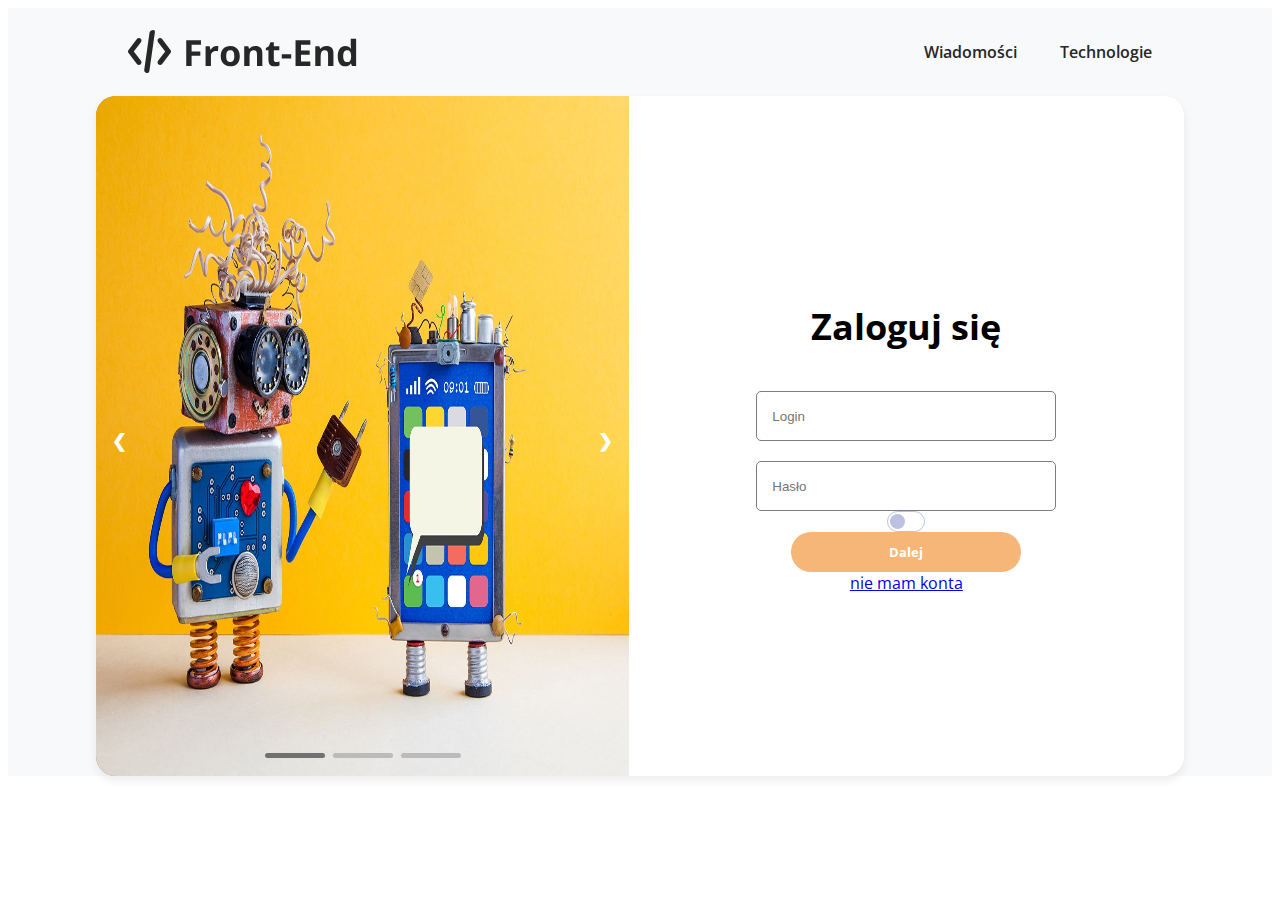
==== Logowanie.html @ cfa82c24 "Logowanie form" ====
<!DOCTYPE html>
<html lang="en">
<head>
    <meta charset="UTF-8">
    <meta name="viewport" content="width=device-width, initial-scale=1.0">
    <title>Logowanie -K2 Group</title>
    <style>
        /* Open Sans Font from Google */
        /* 300,400,600,700 */
        @import url('https://fonts.googleapis.com/css2?family=Open+Sans:wght@300;400;600;700&display=swap');
        /* Khula 400 */
        @import url('https://fonts.googleapis.com/css2?family=Khula&display=swap');

       
    </style>
    <link rel="stylesheet" href="./main.css">
    <link rel="stylesheet" href="./slider.css">
     <link rel="stylesheet" href="./switch.css"> 
</head>
<body>
    <div id="background">
        <header id="header">
            <div id="logo"></div>
            <nav id="nav">
                <div >
                    <a href="#newsy"> Wiadomości</a>
                </div>
                <div>
                    <a href="#technologie"> Technologie</a>
                </div>
            </nav>
        </header>

        <div id="content">
            <div id="contentL" class="slideshow-container">
                 <div class="mySlides fade">
                    <img src="./images/Robo.png" >
                 </div>
                
                 <div class="mySlides fade">
                    <img src="https://www.w3schools.com/howto/img_snow_wide.jpg" >
                 </div>
                
                <div class="mySlides fade">
                    <img src="https://www.w3schools.com/howto/img_mountains_wide.jpg" >
                </div>
                
                
                    <a class="prev" onclick="plusSlides(-1)">&#10094;</a>
                    <a class="next" onclick="plusSlides(1)">&#10095;</a>

                    <br>
                <div id="dots_container" style="text-align:center">
                    <span class="dot" onclick="currentSlide(1)"></span> 
                    <span class="dot" onclick="currentSlide(2)"></span> 
                    <span class="dot" onclick="currentSlide(3)"></span> 
                </div>
            </div>
            
            <!-- ------------- Log in form ---------------- -->

            <div id="contentR">
                <div id="logowanie" class="content">
                    <h1 id="title">Zaloguj się </h1>
                    <input type="text" class="form" id="login" placeholder="Login" > 
                    <input type="password" class="form"  minlength="8" id="password" placeholder="Hasło"> 
                    <!-- <input type="password" id="pwd" name="pwd"><br><br> -->
                   
                    <input id="s1" type="checkbox" class="switch">
                        
                    <button id="btn_zaloguj_dalej" class="btn_primary">Dalej</button>
                    <a href="./rejestracja.html">nie mam konta</a>
                </div>
            </div>
        </div>
        
      
       

    </div>
    
    <script src="./slider.js"></script>
</body>
</html>
---- main.css ----
#background{
    /* background-color: #E5E5E5; */
    /* background-color: #ececec; */

    /* blue light */
    background-color: #f7f9fb;

    /* width: 1490px; */
    width: 100%;
    /* height: 2523px; */
    display: flex;
    flex-direction: column;
    /* justify-content: center; */
    align-items: center;

}
#header{
    display: flex;
    flex-direction: row;
    justify-content: space-between;
    align-items: center;
    width:81%;
    /* width: 1208px; */
    height: 48px;
    /* background-color: #615fc7; */
   padding: 20px 20px;
}
#logo{
    width: 275px;
    height: 48px;
   /* margin-left: 101px;*/
    background:url("./images/Logo.svg");

}
@media only screen and (max-width:620px) {/* For mobile phones: */
     #logo{
        width: 30px;
        height: 30px;
        background:url("./images/logo_mobile.svg");
        background-repeat: no-repeat;
        background-size: contain;
        
    }
}
#nav{
    display: flex;
    flex-direction: row;
    justify-content: space-between;
    align-items: center;

    /* color: #E06D00; */
    color: #272727;

    height: 29px;
    width: 228px;
    left: 977px;
    top: 13px;

    font-family: Open Sans;
    font-size: 16px;
    font-style: normal;
    font-weight: 600;
    line-height: 22px;
    letter-spacing: 0em;
    text-align: left;

}
@media only screen and (max-width:620px) {/* For mobile phones: */
    #nav {
        flex-direction: column;
        padding-bottom: 5px;
        width: auto;
        height: auto;
       
     }
}
#nav a{
    color: #272727;
    text-decoration: none ;

}
#nav a:hover{
    color: #E06D00;
    transition: 0.3s;
}

#content{
/* background-color: red; */
/* width: 1289px; */
display: flex;
flex-direction: row;
width: 86%;

/* box-sizing: border-box;
position: relative;
//Aspect Ratio (divide 9 by 16 = 0.5625)
 padding-top: 56.25%; 16:9     */
 height:680px ; 

border-radius: 20px; 


margin: 0 auto;
background: #ffffff;;
box-shadow: 0px 5px 10px rgba(0, 0, 0, 0.07);
     
}

@media only screen and (max-width:620px) {
    /* For mobile phones: */
    #content {
        
    flex-direction: column;
      width:100%;
      align-items: center;
      
    background: #F7F9FB;
    
    box-shadow:none;

    }
}
#contentL{
    /* margin: 0; */
    width: 49%;
    height: 100%;
    border-radius: 20px 0px 0px 20px;
    
    /* background: chartreuse; */
    background-color: chocolate;
    /* background-image: url('./Robo.png'); */
    background-size: cover;
    background-position: center;
}

@media only screen and (max-width:620px) {
    /* For mobile phones: */
    #contentL {
        width: 100%;
        border-radius: 0px ;
    
  }
}
#contentR{
     margin: 0; 
     padding: 0;
    width: 51%;
    height: 100%;
    border-radius: 0px 20px 20px 0px;

    background-size: cover;
    background-position: center;

    display: flex;
    justify-content: center;
    align-items: center;
}
@media only screen and (max-width:620px) {
    /* For mobile phones: */
    #contentL {
        background:#F7F9FB ;
    
  }
}
.content{
    width: 240px;
    /* height: 228px; */

    display: flex;
    align-items: center;
    flex-direction: column;
    justify-content: space-between;
    font-family: 'Open Sans', sans-serif;

    /* font-size: 36px;
    font-weight: 700; */
}
h1{
    font-family: 'Open Sans', sans-serif;

    font-size: 36px;
    font-weight: 700;
}
 #title{
    margin-bottom: 20px;
}
.btn_primary{
    font-family: 'Open Sans', sans-serif;
    border:none;
    border-radius: 20px;
    color: #ffffff;
    font-style: bold;
    font-weight: 700;
    background-color: #F49E4C;
    width: 230px;
    height: 40px;
    opacity: 75%;
    
}
.btn_primary:hover{
    background-color:#E06D00;
    transition: 0.3s;

}
.btn_secondary{
    font-family: 'Open Sans', sans-serif;
    border-radius: 20px;
    background-color: #ffffff;
    color: #F49E4C;
 
    border-color: #F49E4C;
    width: 230px; ;
    
    width: 230px;
    height: 40px;
}
.btn_secondary:hover{
    color: #ffffff;
    background-color: #F49E4C;
    transition: 0.3s;

}
#lub{
    color: gray;
    font-size: 16px;
    font-family: 'Khula', sans-serif;

}


#newsy{
    
    margin-top: 5%;
    width: 72%;
    height: fit-content;
    /* background: rgb(221, 243, 250); */
    display: flex;
    flex-direction: column;
    /* justify-content: center; */
    align-items: center;

}
@media only screen and (max-width:620px) {
    /* For mobile phones: */
    #newsy {
        width: 100%;
    
  }
}
#newsMainTitle{
    font-family: Open Sans;
    font-style: normal;
    font-weight: bold;
    font-size: 36px;
    line-height: 49px;
}
@media only screen and (max-width:620px) {
    /* For mobile phones: */
    #newsMainTitle {
        font-size: 30px;
    
  }
}
#newsArticles{
    display: flex;
    flex-direction: row;
    justify-content: center;

}
@media only screen and (max-width:620px) {
    /* For mobile phones: */
#newsArticles {
    flex-direction: column;
    /* justify-content: center; */
    align-items: center;
    
  }
}
.div_and_quotes{
    display: flex;
    flex-direction: row;
    justify-content: space-left;
}
@media only screen and (max-width:620px) {/* For mobile phones: */
    .div_and_quotes{
        display: flex;
        flex-direction: column;
        justify-content: flex-start;
        
    }
}
.quotes{
    margin-right: 10px;

    width: 70px;
    height: 70px;
    /* width: 39px;
    height: 39px; */
    background-size: auto;
    color: black;
     display: block;
    /*
    display: flex;
    align-items: baseline; */
    background-image: url(./images/quotes.png);
    background-position: center;
    background-repeat: no-repeat;
}
@media only screen and (max-width:620px) {
    /* For mobile phones: */
    .quotes {
        display: none;
  }
}
#newsy h2{
    font-weight: 700;
    font-family: Open Sans;
    font-style: normal;
    font-weight: bold;
    font-size: 24px;
    line-height: 33px;

    /* black */
    color: #272727;
}
@media only screen and (max-width:620px) { /* For mobile phones: */
    #newsy h2{  font-size: 18px;
    /* display: flex;
     justify-content: flex-start; 
    align-items: flex-start; */
    margin-left: 5px;
    margin-top: 0px;
    position: relative;
    /* top:-5px; */
    }
    
}

.newsColumn{
    width: 45%;
    display: flex;
    flex-direction: column;
    padding-right: 10px;
}
@media only screen and (max-width:620px) {
    /* For mobile phones: */
    .newsColumn {
        width: 95%;
        padding-right: 0px;

  }
  .newsDate{
      display: none;
  }
}
.newsDate{
    font-family: Open Sans;
    font-style: normal;
    font-weight: normal;
    font-size: 12px;
    line-height: 16px;
}

.newsText{
    font-family: Open Sans;
    font-style: normal;
    font-weight: normal;
    font-weight: 400;
    font-size: 14px;
    line-height: 200%;

    /* or 28px */
    /* black */
    
    color: #272727;}
.newsImg{
    object-fit: cover;
    width: 95%;
}
@media only screen and (max-width:620px) {
    /* For mobile phones: */
    .newsImg{
        object-fit: cover;
        width: 40%;
        padding-top: 5px;
        
    }
    .img_and_div_and_q{
        display: flex;
        flex-direction: row-reverse;
        justify-content: flex-end;
    }
}


#load_more{
    display: flex;
    flex-direction: row;
    font-size: 16px;
    font-weight: 700;
    font-family:'Open Sans', sans-serif;
    color: #F49E4C;
    /* pointer-events: auto; */
    padding: 5px;
    cursor: pointer;

}
#load_more:hover{
    transition: 0.3s;
    color: #E06D00;
}

#technologie{
    display: flex;
    flex-direction: column;
    /* justify-content: center; */
    align-items: center;
    
}
#tech_content{
    
    display: flex;
    flex-direction: row;
    justify-content: space-between;

}
#tech_content > div{
    transition: 0.3s;
  
    /* background-color: greenyellow; */
   
}
#tech1{
    background-image: url(./images/webpack.png);
}
#tech1:hover{
    transition: 0.3s;
    background-image: url(./images/webpack_orange.png);
}

#tech2{
    background-image: url(./images/JS.png);
   
}
#tech2:hover{
    transition: 0.3s;
    background-image: url(./images/JS_orange.png);
}

#tech3{
    background-image: url(./images/npm.png);
}
#tech3:hover{
    transition: 0.3s;
    background-image: url(./images/npm_orange.png);
}

#tech4{
    background-image: url(./images/html5.png);
}
#tech4:hover{
    transition: 0.3s;
    background-image: url(./images/html5_orange.png);
}
.techIcon{
   
    width: 220px;
    height: 225px;
    margin-right: 25px;

    /* display: flex;
    flex-direction: column;
    align-items: center;
    justify-content: center; */

    background-position: center;
    background-repeat: no-repeat;
    /* background-size: contain; */


    background-color: rgb(255, 255, 255);

    box-shadow: 0px 5px 10px rgba(0, 0, 0, 0.07);
    border-radius: 5px;
    margin-bottom: 35px;

}
.techIcon img{
    display: block;
    margin-left: auto;
    margin-right: auto;
    padding-top: 25px;
    padding-left: 6px;
    /* width: 50%; */
}
/* .techIcon svg:hover{
   fill:red;
} */
#footer{
    background-color:  #118AB2;
    width: 101.45%;
    height: 114px;
    
    display: flex;
    align-items: center;
    justify-content: center;
    
}
#footer > #fotText{
    font-family: Khula;
font-style: normal;
font-weight: bold;
font-size: 18px;
color: white;
}

/* input[type=text]{
    width: 300px;
    height: 50px;
    background: #118AB2;

    width: 40%;
    border: 1px solid #7D7C83;
    box-sizing: border-box;
    border-radius: 5px;
} */
.form{ 
    width: 300px;
    height: 50px;
    padding: 15px;
    border: 1px solid #7D7C83;
    box-sizing: border-box;
    border-radius: 5px;
    margin-top: 20px;
    /* text-align: justify; */
   
}
.form:focus{
    border-color: #E06D00;
     outline: chartreuse; 
    /* background-color: aquamarine; */

}
---- slider.css ----
/* * {box-sizing: border-box} */
/* body {font-family: Verdana, sans-serif; margin:0} */
.mySlides {
    display: none;
     border-radius: inherit;
    height: 100%;
    width: 100%;
    border-radius: inherit;
    }

.slideshow-container img {vertical-align: middle;
    height: 100%;
    width: 100%;
    border-radius: inherit;
}

/* Slideshow container */
.slideshow-container {
    border-radius: inherit;
    max-width: 1000px;
    position: relative;
    margin: auto;
}

/* Next & previous buttons */
.prev, .next {
  cursor: pointer;
  position: absolute;
  top: 50%;
  width: auto;
  padding: 16px;
  margin-top: -22px;
  color: white;
  font-weight: bold;
  font-size: 18px;
  transition: 0.6s ease;
  border-radius: 0 3px 3px 0;
  user-select: none;
}

/* Position the "next button" to the right */
.next {
  right: 0;
  border-radius: 3px 0 0 3px;
}

/* On hover, add a black background color with a little bit see-through */
.prev:hover, .next:hover {
  background-color: rgba(0,0,0,0.8);
}

#dots_container{
    /* display: flex;
    flex-direction: row;
    justify-content: space-between; */
}
/* The dots/bullets/indicators */
.dot {
    position: relative;
    top: -50px;
  cursor: pointer;
  height: 5px;
  width: 60px;
  margin: 0 2px;
  background-color: #bbb;
  border-radius: 5px;
  display: inline-block;
  transition: background-color 0.6s ease;
}

.active, .dot:hover {
  background-color: #717171;
}

/* Fading animation */
.fade {
  -webkit-animation-name: fade;
  -webkit-animation-duration: 1.5s;
  animation-name: fade;
  animation-duration: 1.5s;
}

@-webkit-keyframes fade {
  from {opacity: .4} 
  to {opacity: 1}
}

@keyframes fade {
  from {opacity: .4} 
  to {opacity: 1}
}

/* On smaller screens, decrease text size */
@media only screen and (max-width: 300px) {
  .prev, .next,.text {font-size: 11px}
}
---- switch.css ----
@supports (-webkit-appearance: none) or (-moz-appearance: none) {
  input[type='checkbox'] {
    --active: #275EFE;
    --active-inner: #fff;
    --focus: 2px rgba(39, 94, 254, .3);
    --border: #BBC1E1;
    --border-hover: #275EFE;
    --background: #fff;
    --disabled: #F6F8FF;
    --disabled-inner: #E1E6F9;
    -webkit-appearance: none;
    -moz-appearance: none;
    height: 21px;
    outline: none;
    display: inline-block;
    vertical-align: top;
    position: relative;
    margin: 0;
    cursor: pointer;
    border: 1px solid var(--bc, var(--border));
    background: var(--b, var(--background));
    -webkit-transition: background .3s, border-color .3s, -webkit-box-shadow .2s;
    transition: background .3s, border-color .3s, -webkit-box-shadow .2s;
    transition: background .3s, border-color .3s, box-shadow .2s;
    transition: background .3s, border-color .3s, box-shadow .2s, -webkit-box-shadow .2s;
  }
  input[type='checkbox']:after {
    content: '';
    display: block;
    left: 0;
    top: 0;
    position: absolute;
    -webkit-transition: opacity var(--d-o, 0.2s), -webkit-transform var(--d-t, 0.3s) var(--d-t-e, ease);
    transition: opacity var(--d-o, 0.2s), -webkit-transform var(--d-t, 0.3s) var(--d-t-e, ease);
    transition: transform var(--d-t, 0.3s) var(--d-t-e, ease), opacity var(--d-o, 0.2s);
    transition: transform var(--d-t, 0.3s) var(--d-t-e, ease), opacity var(--d-o, 0.2s), -webkit-transform var(--d-t, 0.3s) var(--d-t-e, ease);
  }
  input[type='checkbox']:checked {
    --b: var(--active);
    --bc: var(--active);
    --d-o: .3s;
    --d-t: .6s;
    --d-t-e: cubic-bezier(.2, .85, .32, 1.2);
  }
  input[type='checkbox']:disabled {
    --b: var(--disabled);
    cursor: not-allowed;
    opacity: .9;
  }
  input[type='checkbox']:disabled:checked {
    --b: var(--disabled-inner);
    --bc: var(--border);
  }
  input[type='checkbox']:disabled + label {
    cursor: not-allowed;
  }
  input[type='checkbox']:hover:not(:checked):not(:disabled) {
    --bc: var(--border-hover);
  }
  input[type='checkbox']:focus {
    -webkit-box-shadow: 0 0 0 var(--focus);
            box-shadow: 0 0 0 var(--focus);
  }
  input[type='checkbox']:not(.switch) {
    width: 21px;
  }
  input[type='checkbox']:not(.switch):after {
    opacity: var(--o, 0);
  }
  input[type='checkbox']:not(.switch):checked {
    --o: 1;
  }
  input[type='checkbox'] + label {
    font-size: 14px;
    line-height: 21px;
    display: inline-block;
    vertical-align: top;
    cursor: pointer;
    margin-left: 4px;
  }
  input[type='checkbox']:not(.switch) {
    border-radius: 7px;
  }
  input[type='checkbox']:not(.switch):after {
    width: 5px;
    height: 9px;
    border: 2px solid var(--active-inner);
    border-top: 0;
    border-left: 0;
    left: 7px;
    top: 4px;
    -webkit-transform: rotate(var(--r, 20deg));
            transform: rotate(var(--r, 20deg));
  }
  input[type='checkbox']:not(.switch):checked {
    --r: 43deg;
  }
  input[type='checkbox'].switch {
    width: 38px;
    border-radius: 11px;
  }
  input[type='checkbox'].switch:after {
    left: 2px;
    top: 2px;
    border-radius: 50%;
    width: 15px;
    height: 15px;
    background: var(--ab, var(--border));
    -webkit-transform: translateX(var(--x, 0));
            transform: translateX(var(--x, 0));
  }
  input[type='checkbox'].switch:checked {
    --ab: var(--active-inner);
    --x: 17px;
  }
  input[type='checkbox'].switch:disabled:not(:checked):after {
    opacity: .6;
  }
}
/*# sourceMappingURL=switch.css.map */
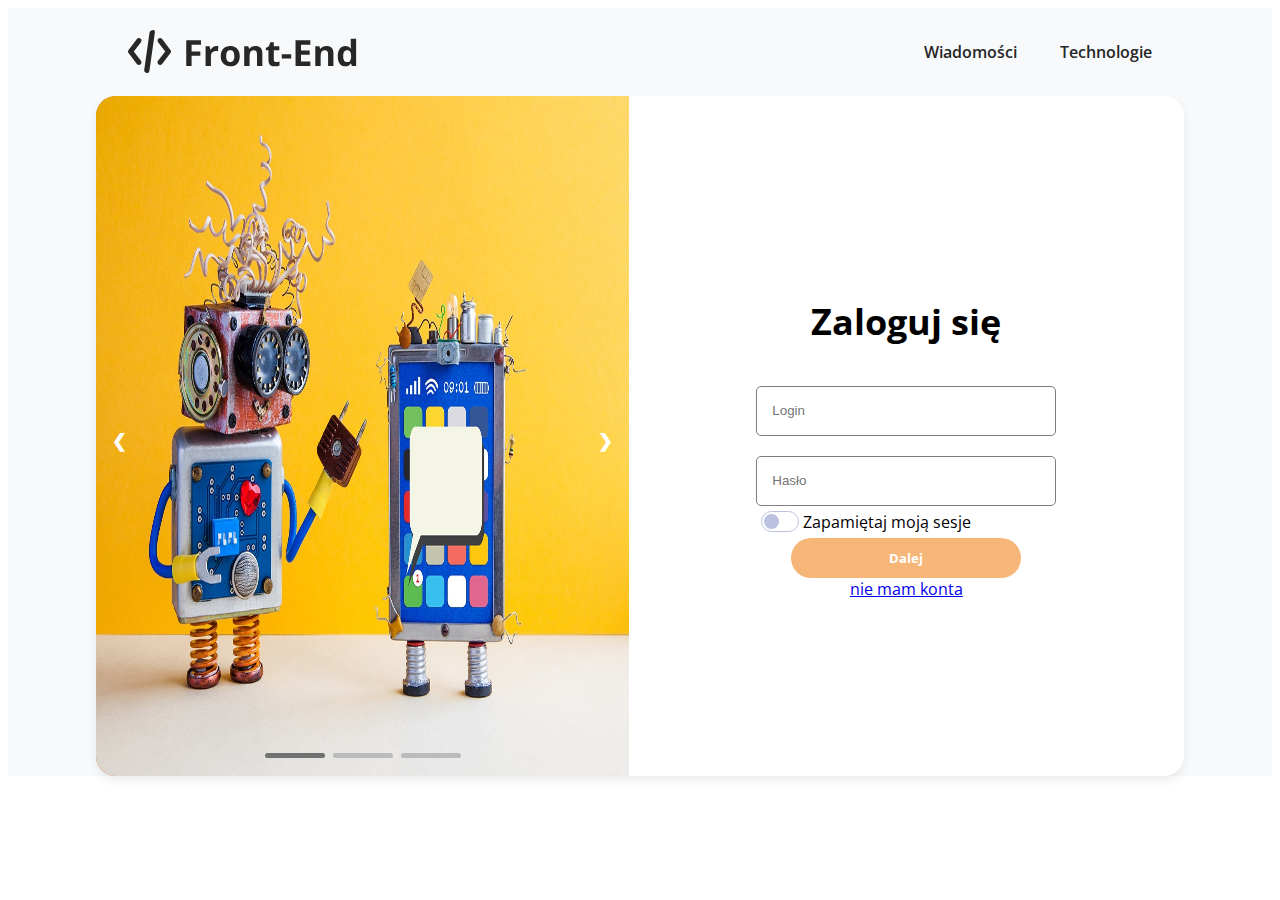
==== commit 0fb79303: "switch" ====
--- a/Logowanie.html
+++ b/Logowanie.html
@@ -66,8 +66,10 @@
                     <input type="password" class="form"  minlength="8" id="password" placeholder="Hasło"> 
                     <!-- <input type="password" id="pwd" name="pwd"><br><br> -->
                    
-                    <input id="s1" type="checkbox" class="switch">
-                        
+                    <div id="remember_div">
+                        <input id="s1" type="checkbox" class="switch">
+                        <p id="switchText">Zapamiętaj moją sesje</p>
+                    </div>
                     <button id="btn_zaloguj_dalej" class="btn_primary">Dalej</button>
                     <a href="./rejestracja.html">nie mam konta</a>
                 </div>
--- a/main.css
+++ b/main.css
@@ -541,3 +541,13 @@
     /* background-color: aquamarine; */
 
 }
+#switchText{
+    display: inline;
+}
+#remember_div{
+   
+    position: relative;
+    left: -40px;
+    /* margin 5px; */
+    padding: 5px;
+}--- a/switch.css
+++ b/switch.css
@@ -1,10 +1,10 @@
 @supports (-webkit-appearance: none) or (-moz-appearance: none) {
   input[type='checkbox'] {
-    --active: #275EFE;
+    --active: #F49E4C;
     --active-inner: #fff;
     --focus: 2px rgba(39, 94, 254, .3);
     --border: #BBC1E1;
-    --border-hover: #275EFE;
+    --border-hover: #F49E4C;
     --background: #fff;
     --disabled: #F6F8FF;
     --disabled-inner: #E1E6F9;
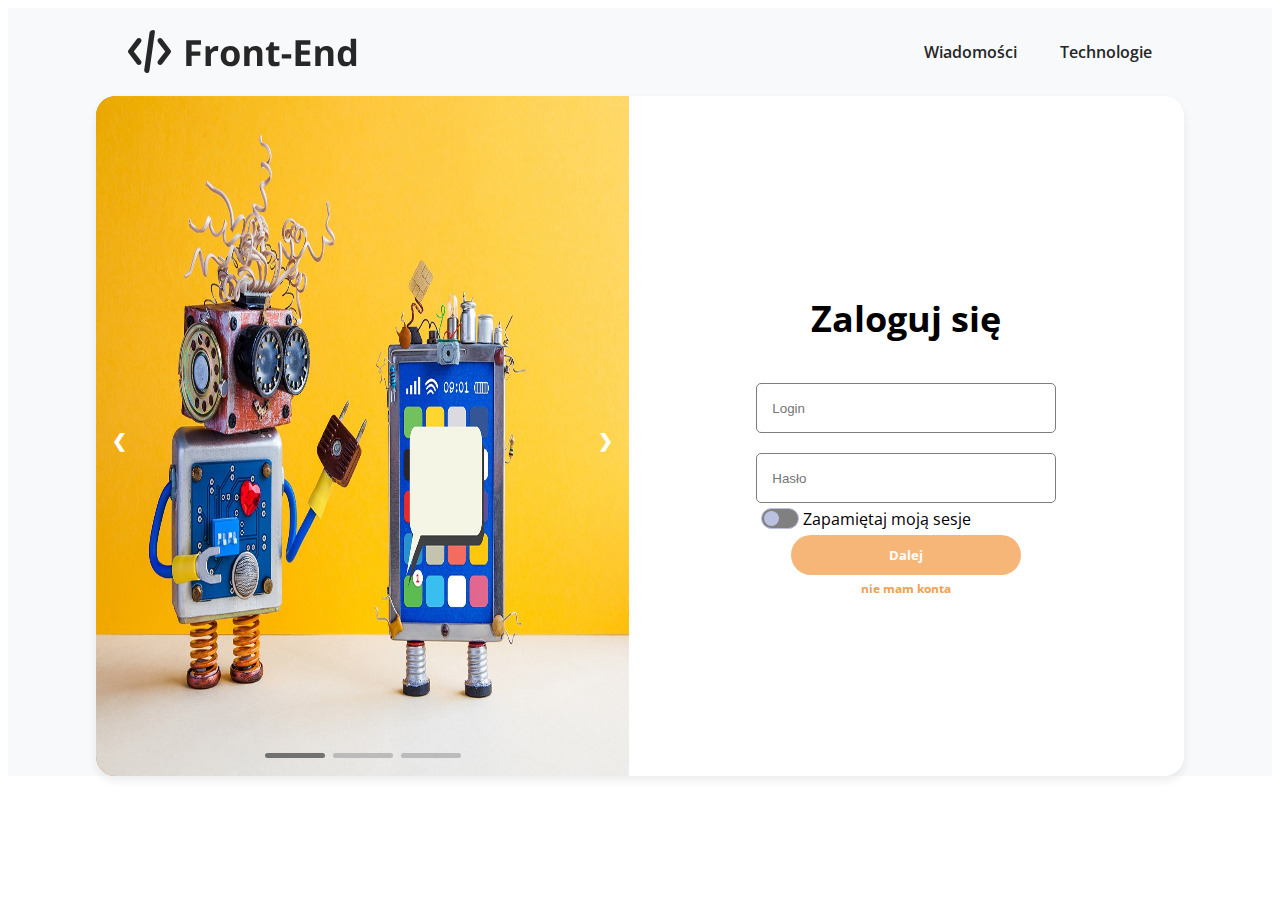
==== commit 06d2e172: "link -orange" ====
--- a/Logowanie.html
+++ b/Logowanie.html
@@ -71,7 +71,7 @@
                         <p id="switchText">Zapamiętaj moją sesje</p>
                     </div>
                     <button id="btn_zaloguj_dalej" class="btn_primary">Dalej</button>
-                    <a href="./rejestracja.html">nie mam konta</a>
+                    <a class="link" href="./rejestracja.html">nie mam konta</a>
                 </div>
             </div>
         </div>
--- a/main.css
+++ b/main.css
@@ -550,4 +550,16 @@
     left: -40px;
     /* margin 5px; */
     padding: 5px;
+}
+.link{
+    /* display: flex;
+    flex-direction: row; */
+    font-size: 12px;
+    font-weight: 700;
+    font-family:'Open Sans', sans-serif;
+    color: #F49E4C;
+    /* pointer-events: auto; */
+    padding: 5px;
+    cursor: pointer;
+    text-decoration: none;
 }--- a/switch.css
+++ b/switch.css
@@ -1,13 +1,13 @@
 @supports (-webkit-appearance: none) or (-moz-appearance: none) {
   input[type='checkbox'] {
     --active: #F49E4C;
-    --active-inner: #fff;
+    --active-inner:white;
     --focus: 2px rgba(39, 94, 254, .3);
     --border: #BBC1E1;
     --border-hover: #F49E4C;
-    --background: #fff;
-    --disabled: #F6F8FF;
-    --disabled-inner: #E1E6F9;
+    --background: gray;
+    --disabled: gray;
+    --disabled-inner: gray;
     -webkit-appearance: none;
     -moz-appearance: none;
     height: 21px;
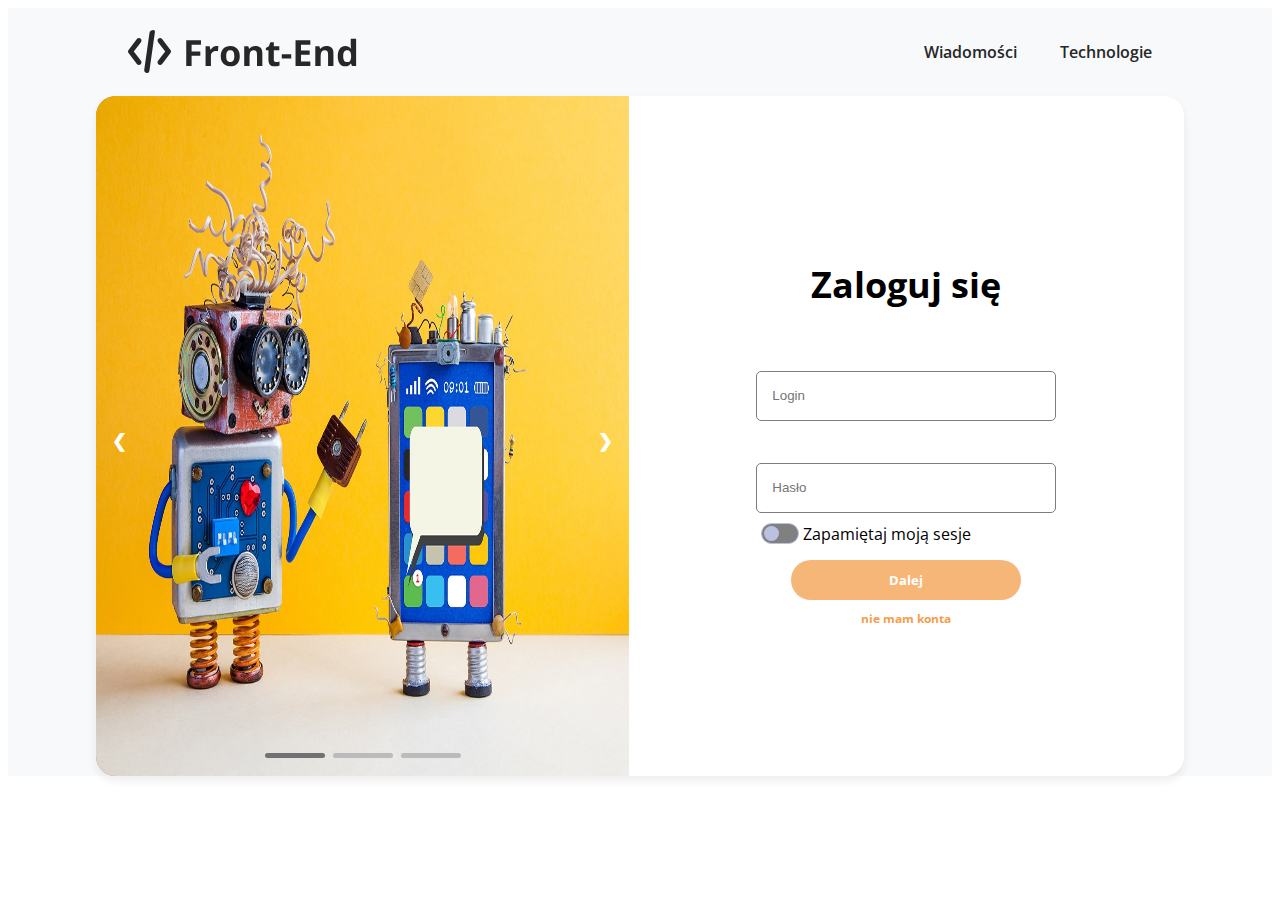
==== commit 8f9fa196: "form falidation for Logowanie.html page" ====
--- a/Logowanie.html
+++ b/Logowanie.html
@@ -60,27 +60,35 @@
             <!-- ------------- Log in form ---------------- -->
 
             <div id="contentR">
-                <div id="logowanie" class="content">
-                    <h1 id="title">Zaloguj się </h1>
-                    <input type="text" class="form" id="login" placeholder="Login" > 
-                    <input type="password" class="form"  minlength="8" id="password" placeholder="Hasło"> 
-                    <!-- <input type="password" id="pwd" name="pwd"><br><br> -->
+                <!-- <div id="logowanie" class="content"> -->
+                <form class="content" id="logowanie_form" name="logowanie_form" action="/" onsubmit="return validateForm()" method="GET">
+                    <h1 id="title">Zaloguj się </h1><br>
+                    
+                    <input type="text" class="form" id="log_login" placeholder="Login" required> <br>
+                    <div id="af_login"></div>
+                    
+                    <input type="password" class="form"  minlength="8" id="log_password" placeholder="Hasło" required> 
+                    <div id="af_password"></div>
                    
                     <div id="remember_div">
                         <input id="s1" type="checkbox" class="switch">
                         <p id="switchText">Zapamiętaj moją sesje</p>
                     </div>
-                    <button id="btn_zaloguj_dalej" class="btn_primary">Dalej</button>
+                    <button type="submit" id="btn_zaloguj_dalej" class="btn_primary">Dalej</button>
                     <a class="link" href="./rejestracja.html">nie mam konta</a>
-                </div>
+
+                </form>
+                <!-- </div> -->
             </div>
         </div>
-        
+            <!-- ------------- Log in form ---------------- -->
       
        
 
     </div>
     
     <script src="./slider.js"></script>
+    <script src="./formValidation.js"></script>
+
 </body>
 </html>--- a/main.css
+++ b/main.css
@@ -163,7 +163,7 @@
   }
 }
 .content{
-    width: 240px;
+    /* width: 240px; */
     /* height: 228px; */
 
     display: flex;
@@ -195,6 +195,7 @@
     width: 230px;
     height: 40px;
     opacity: 75%;
+    margin-top: 5px;
     
 }
 .btn_primary:hover{
@@ -549,7 +550,7 @@
     position: relative;
     left: -40px;
     /* margin 5px; */
-    padding: 5px;
+    padding: 10px;
 }
 .link{
     /* display: flex;
@@ -558,8 +559,24 @@
     font-weight: 700;
     font-family:'Open Sans', sans-serif;
     color: #F49E4C;
-    /* pointer-events: auto; */
+
     padding: 5px;
     cursor: pointer;
     text-decoration: none;
+    padding: 10px;
+}
+.link:hover{
+    color: #E06D00;
+    transition: 0.3s;
+
+}
+#rejestracja hr{
+    border-top: 2px solid #F49E4C; 
+    width:75px;
+    top: 15px;
+    position: relative;
+    margin-top: auto; 
+}
+#zgoda{
+    padding: 20px;
 }